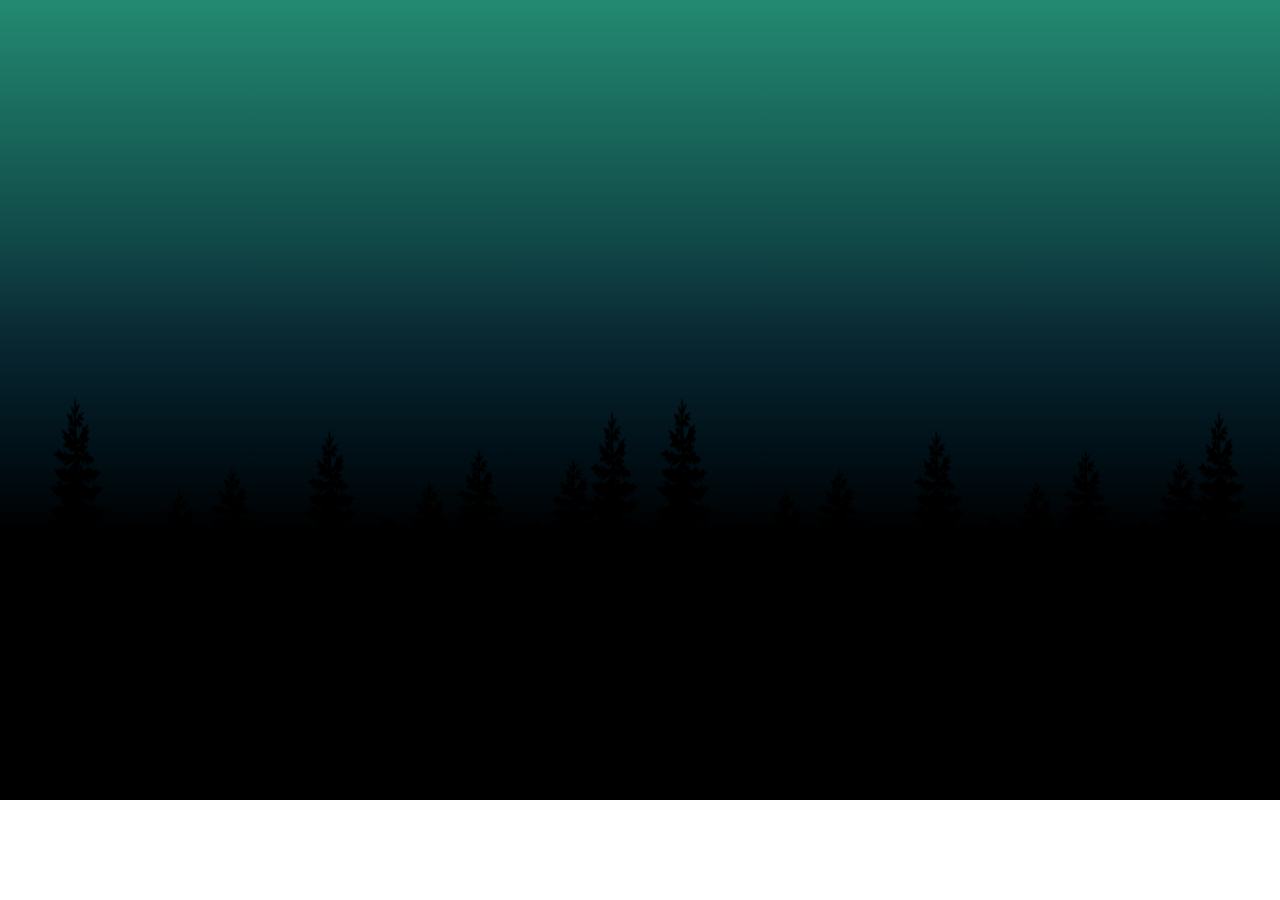
==== LANDING PAGE 2/index.html @ f3343160 "Adicionei o que eu fiz até agora na segunda parte da landing page (pode dar bost)" ====
<!DOCTYPE html>
<html lang="pt-br"

<head>
    <meta charset="utf-8">
    <meta name="viewport" content="width=device-width, intial-scale=1.0">
    <title>aula 01</title>
    <link rel="stylesheet" href="style/style.css">
</head>
<body>
    <section class="papu">
        <picture id="degrade-fundo"></picture>
        <img  id="forest" src="img/forest.png" alt="">
    </section>
</body>
<script src="/js/paputs.js"></script>
---- LANDING PAGE 2/style/style.css ----
*{
    padding: 0;
    margin: 0;
    box-sizing: border-box;
}

#degrade-fundo{
    height: 800px;
    z-index: -1;
}

#forest{
    
    position: absolute;
    display: flex;
    z-index: 1;
    align-self: center;
    justify-self: center;
    margin-top: 20%;
    width: 100%;
}

.papu{
    background-image: linear-gradient(180deg, #238A71 0%, #104747 30.62%, #092933 41.56%, #001018 56.15%, #000 66.56%);
    display: flex;
    z-index: -2;
    
}
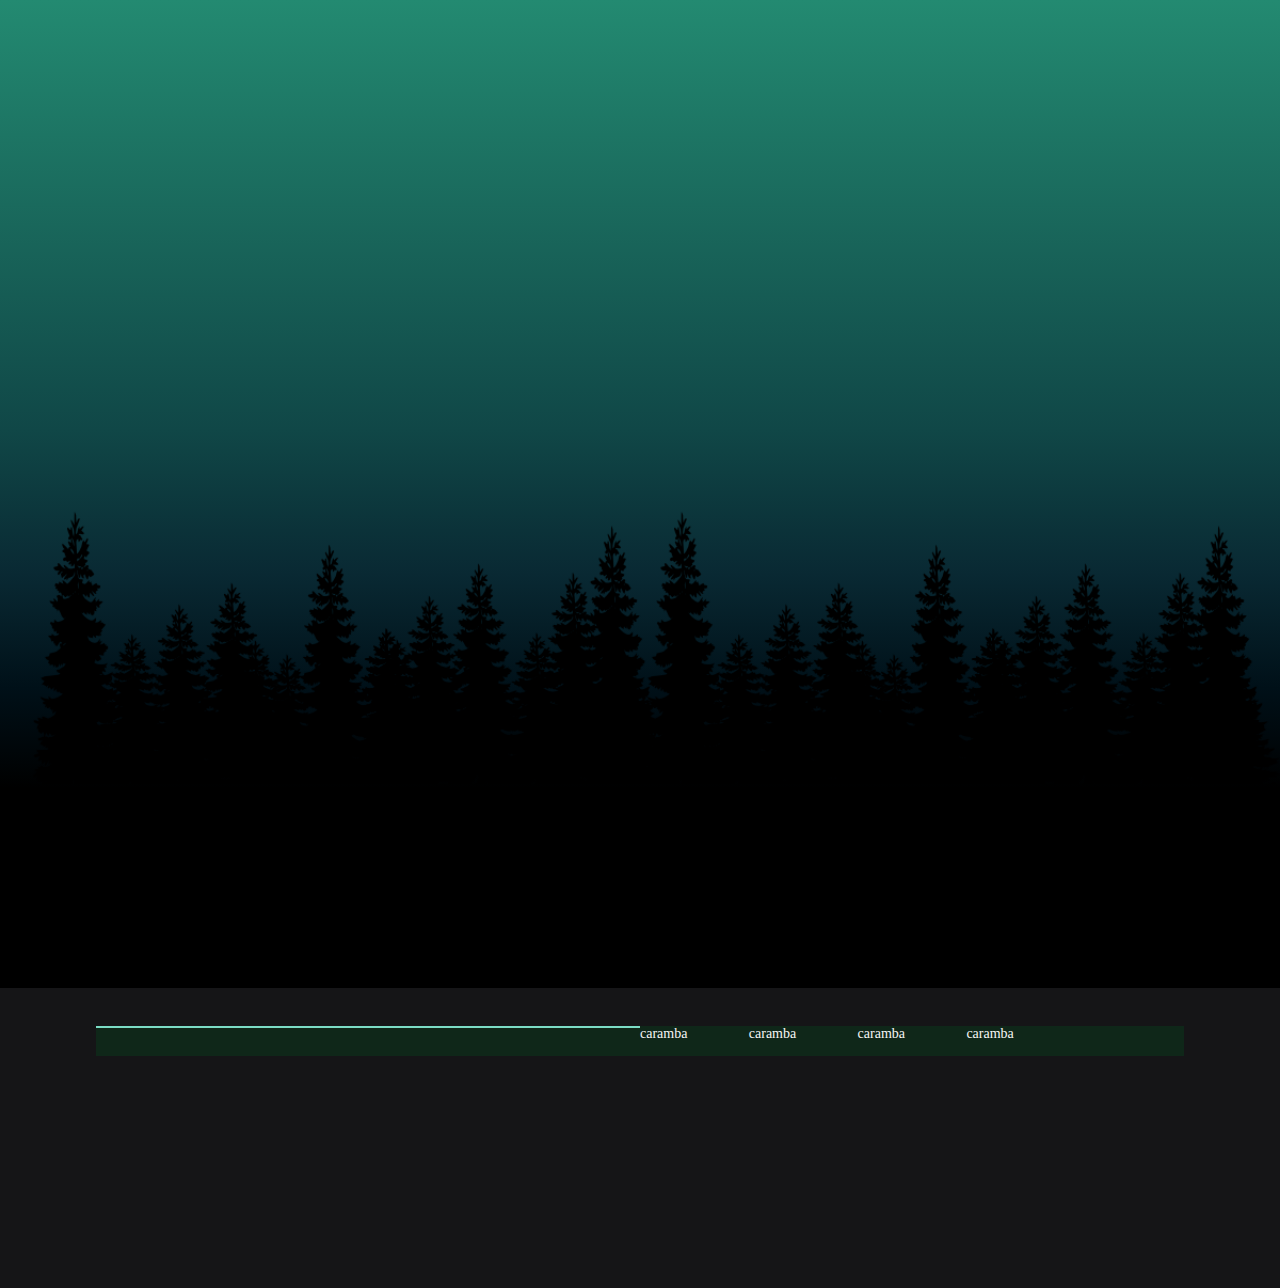
==== commit 7bf354a5: "LANDING PAGE FOOTER - WIP" ====
--- a/LANDING PAGE 2/index.html
+++ b/LANDING PAGE 2/index.html
@@ -1,16 +1,30 @@
-<!DOCTYPE html>
-<html lang="pt-br"
-
-<head>
-    <meta charset="utf-8">
-    <meta name="viewport" content="width=device-width, intial-scale=1.0">
-    <title>aula 01</title>
-    <link rel="stylesheet" href="style/style.css">
-</head>
-<body>
-    <section class="papu">
-        <picture id="degrade-fundo"></picture>
-        <img  id="forest" src="img/forest.png" alt="">
-    </section>
-</body>
+<!DOCTYPE html>
+<html lang="pt-br"
+<head>
+    <meta charset="utf-8">
+    <meta name="viewport" content="width=device-width, intial-scale=1.0">
+    <title>aula 01</title>
+    <link rel="stylesheet" href="style/style.css">
+</head>
+<body>
+    <section class="ladingPage2">
+        <section class="gradientForest">
+            <picture id="degrade-fundo"></picture>
+            <img  id="forest" src="img/forest.png" alt="">
+        </section>
+        <picture id="blockBlackForest"></picture>
+    </section>
+    
+    <section class="footer">
+        <nav class="navFooter">
+            <p  class="lineFooter"></p>
+            <section class="caramba">
+                <a href="https://www.shutterstock.com/shutterstock/photos/656442955/display_1500/stock-photo-the-chief-cries-before-sitting-in-front-of-laptop-656442955.jpg">caramba</a>
+                <a href="https://www.shutterstock.com/shutterstock/photos/656442955/display_1500/stock-photo-the-chief-cries-before-sitting-in-front-of-laptop-656442955.jpg">caramba</a>
+                <a href="https://www.shutterstock.com/shutterstock/photos/656442955/display_1500/stock-photo-the-chief-cries-before-sitting-in-front-of-laptop-656442955.jpg">caramba</a>
+                <a href="https://www.shutterstock.com/shutterstock/photos/656442955/display_1500/stock-photo-the-chief-cries-before-sitting-in-front-of-laptop-656442955.jpg">caramba</a>
+            </section>
+        </nav>
+    </section>
+</body>
 <script src="/js/paputs.js"></script>--- a/LANDING PAGE 2/style/style.css
+++ b/LANDING PAGE 2/style/style.css
@@ -1,28 +1,85 @@
-*{
-    padding: 0;
-    margin: 0;
-    box-sizing: border-box;
-}
-
-#degrade-fundo{
-    height: 800px;
-    z-index: -1;
-}
-
-#forest{
-    
-    position: absolute;
-    display: flex;
-    z-index: 1;
-    align-self: center;
-    justify-self: center;
-    margin-top: 20%;
-    width: 100%;
-}
-
-.papu{
-    background-image: linear-gradient(180deg, #238A71 0%, #104747 30.62%, #092933 41.56%, #001018 56.15%, #000 66.56%);
-    display: flex;
-    z-index: -2;
-    
+*{
+    padding: 0;
+    margin: 0;
+    box-sizing: border-box;
+    width: 100%;
+    
+}
+
+.gradientForest{
+    object-fit: cover;
+    object-position: center;
+    background-image: linear-gradient(180deg, #238A71 0%, #104747 54.58%, #092933 72.81%, #001018 87.4%, #000 100%);
+}
+
+#degrade-fundo{
+    display: flex;
+    height: 10000px;
+    max-height: 500px;
+    z-index: -1;
+}
+
+#forest{
+    /* display: flex; */
+    z-index: 1;
+    /* align-self: flex-end; */
+    /* justify-self: center; */
+    object-fit: cover;
+    object-position: center;
+}
+
+#blockBlackForest{
+    display: flex;
+    width: 100%;
+    min-height: 200px;
+    background-color: #000;
+}
+
+.footer{
+    display: flex;
+    width: 100%;
+    height: 300px;
+    background-color: #151517;
+    justify-content: center;
+}
+
+.navFooter
+{
+    display: flex;
+    margin-top: 3%;
+    background-color: #0f2719;
+    height: 10%;
+    width: 85%;
+}
+.lineFooter{
+    display: flex;
+    width: 100%;
+    height: 1.5px;
+    background: #7BDCC5;
+  }
+
+a
+{
+    display: flex;
+    justify-content: space-between;
+    min-width: 10%;
+    width: 20%;
+    color: #F6F6F6;
+
+    font-family: Poppins;
+    font-size: 14px;
+    font-weight: 300;
+    text-decoration: none;
+    white-space: nowrap;
+    font-style: normal;
+    line-height: normal;
+}
+
+a:hover
+{
+    color: #1AFFC8;
+}
+
+.caramba{
+    display: flex;
 }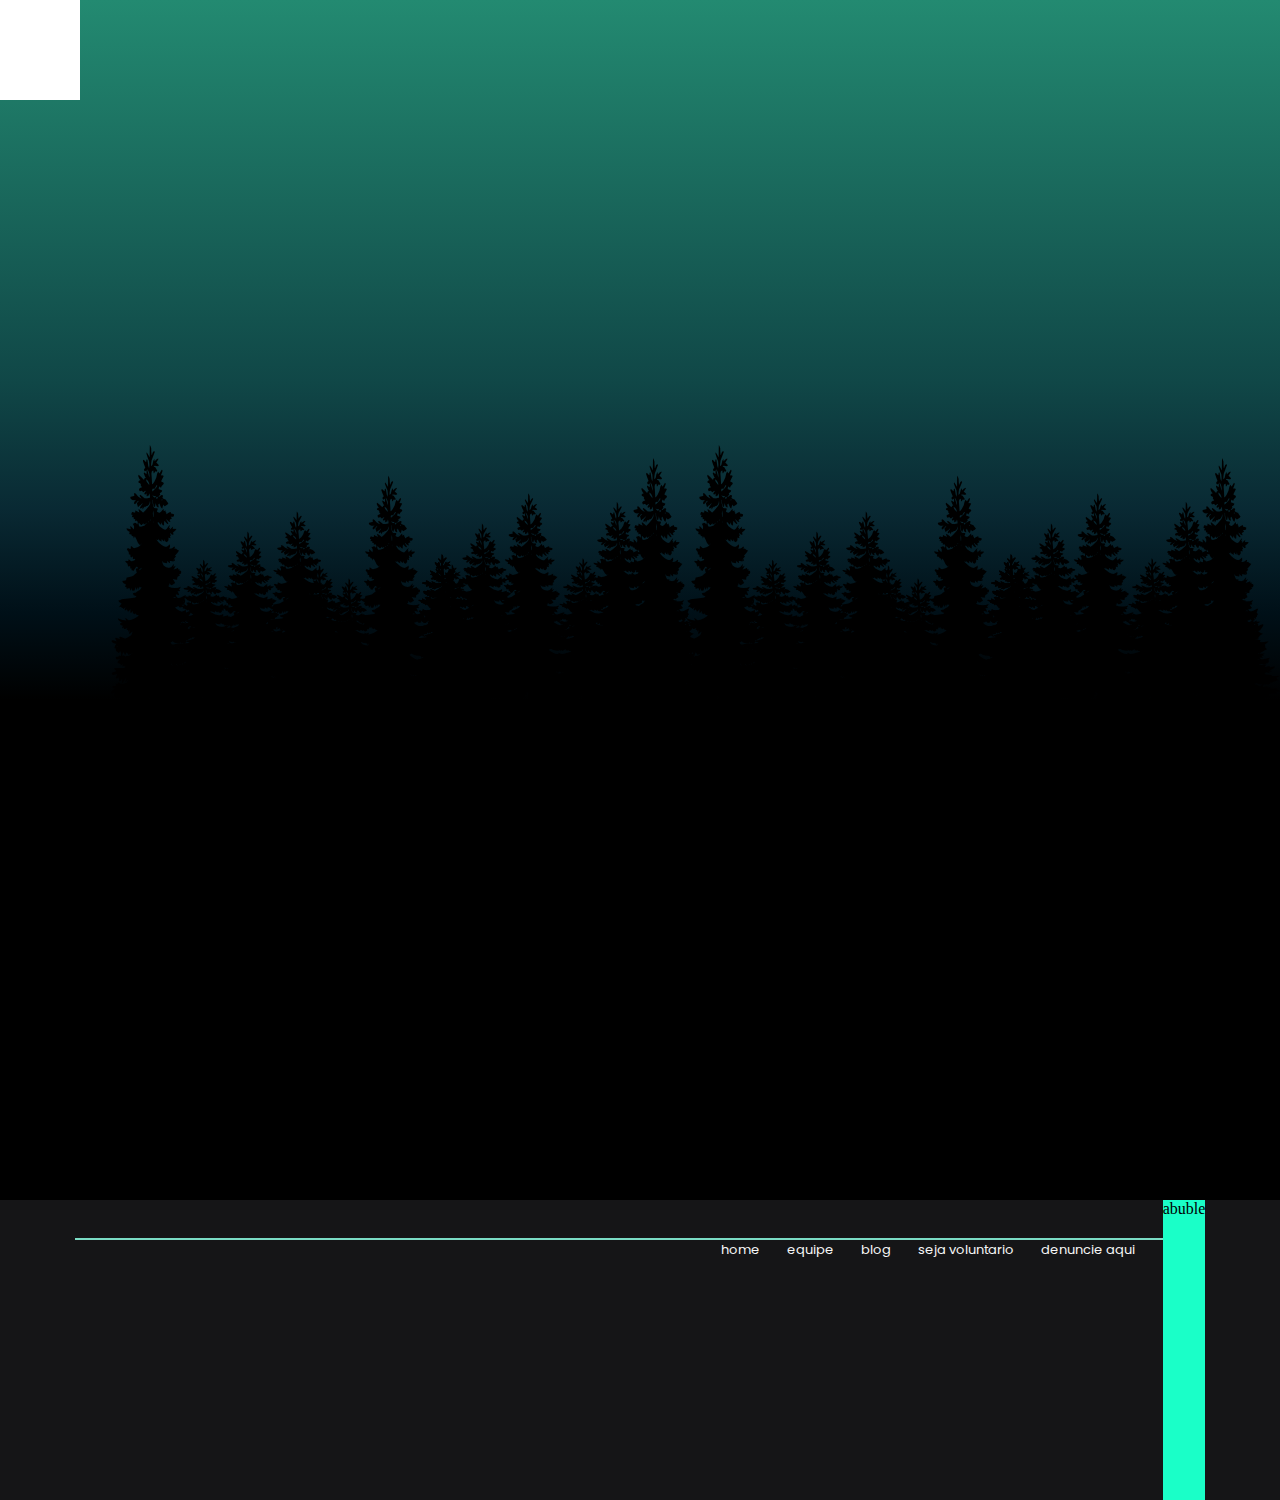
==== commit e60ed975: "versão atualizada landing page 2" ====
--- a/LANDING PAGE 2/index.html
+++ b/LANDING PAGE 2/index.html
@@ -2,29 +2,40 @@
 <html lang="pt-br"
 <head>
     <meta charset="utf-8">
-    <meta name="viewport" content="width=device-width, intial-scale=1.0">
-    <title>aula 01</title>
+    <meta name="viewport" content="width=device-width">
+    <title>Projeto azura</title>
     <link rel="stylesheet" href="style/style.css">
+    <link href='https://fonts.googleapis.com/css?family=Poppins' rel='stylesheet'>
 </head>
 <body>
-    <section class="ladingPage2">
-        <section class="gradientForest">
-            <picture id="degrade-fundo"></picture>
+<section class="landingPage2">
+    <section class="FornecedoresEquipePage">
+        <div class="gradientForest">
+            <div class="carouselFornecedores"></div>
+            <picture id="gradientFundo"></picture>
             <img  id="forest" src="img/forest.png" alt="">
-        </section>
+        </div>
         <picture id="blockBlackForest"></picture>
+        <div id="CarouselEquipe">
+
+        </div>
     </section>
     
     <section class="footer">
         <nav class="navFooter">
-            <p  class="lineFooter"></p>
-            <section class="caramba">
-                <a href="https://www.shutterstock.com/shutterstock/photos/656442955/display_1500/stock-photo-the-chief-cries-before-sitting-in-front-of-laptop-656442955.jpg">caramba</a>
-                <a href="https://www.shutterstock.com/shutterstock/photos/656442955/display_1500/stock-photo-the-chief-cries-before-sitting-in-front-of-laptop-656442955.jpg">caramba</a>
-                <a href="https://www.shutterstock.com/shutterstock/photos/656442955/display_1500/stock-photo-the-chief-cries-before-sitting-in-front-of-laptop-656442955.jpg">caramba</a>
-                <a href="https://www.shutterstock.com/shutterstock/photos/656442955/display_1500/stock-photo-the-chief-cries-before-sitting-in-front-of-laptop-656442955.jpg">caramba</a>
-            </section>
+            <div class="headerInFooter">
+                <p class="lineFooter"></p>
+                <a href="https://www.shutterstock.com/shutterstock/photos/656442955/display_1500/stock-photo-the-chief-cries-before-sitting-in-front-of-laptop-656442955.jpg">denuncie aqui</a>
+                <a href="https://www.shutterstock.com/shutterstock/photos/656442955/display_1500/stock-photo-the-chief-cries-before-sitting-in-front-of-laptop-656442955.jpg">seja voluntario</a>
+                <a href="https://www.shutterstock.com/shutterstock/photos/656442955/display_1500/stock-photo-the-chief-cries-before-sitting-in-front-of-laptop-656442955.jpg">blog</a>
+                <a href="https://www.shutterstock.com/shutterstock/photos/656442955/display_1500/stock-photo-the-chief-cries-before-sitting-in-front-of-laptop-656442955.jpg">equipe</a>
+                <a href="https://www.shutterstock.com/shutterstock/photos/656442955/display_1500/stock-photo-the-chief-cries-before-sitting-in-front-of-laptop-656442955.jpg">home</a>
+            </div>
         </nav>
+        <div class="contatoFooter">
+        abuble
+        </div> 
     </section>
+</section>
 </body>
 <script src="/js/paputs.js"></script>--- a/LANDING PAGE 2/style/style.css
+++ b/LANDING PAGE 2/style/style.css
@@ -2,36 +2,48 @@
     padding: 0;
     margin: 0;
     box-sizing: border-box;
-    width: 100%;
+}
+
+.gradientForest{
+    background-image: linear-gradient(180deg, #238A71 0%, #104747 54.58%, #092933 72.81%, #001018 87.4%, #000 100%);
+    overflow: hidden;
+    display: flex;
+    justify-content: center;
+}
+
+.carouselFornecedores
+{
+    background-color: white;
+    height: 100px;
+    width: 200px;
+    z-index: 5;
     
 }
 
-.gradientForest{
-    object-fit: cover;
-    object-position: center;
-    background-image: linear-gradient(180deg, #238A71 0%, #104747 54.58%, #092933 72.81%, #001018 87.4%, #000 100%);
-}
-
-#degrade-fundo{
+#gradientFundo{
     display: flex;
-    height: 10000px;
-    max-height: 500px;
+    min-height: 700px;
     z-index: -1;
 }
 
 #forest{
-    /* display: flex; */
-    z-index: 1;
-    /* align-self: flex-end; */
-    /* justify-self: center; */
+    display: flex;
+    align-self: flex-end;
     object-fit: cover;
-    object-position: center;
+    
 }
+
+@media screen and (min-width:1200px){
+    #forest{
+        width: 110%;
+        justify-content: center;
+    }
+} 
 
 #blockBlackForest{
     display: flex;
     width: 100%;
-    min-height: 200px;
+    min-height: 500px;
     background-color: #000;
 }
 
@@ -45,10 +57,8 @@
 
 .navFooter
 {
-    display: flex;
     margin-top: 3%;
-    background-color: #0f2719;
-    height: 10%;
+    height: 23px;
     width: 85%;
 }
 .lineFooter{
@@ -58,28 +68,43 @@
     background: #7BDCC5;
   }
 
-a
+.footer a
 {
     display: flex;
     justify-content: space-between;
-    min-width: 10%;
-    width: 20%;
     color: #F6F6F6;
-
+    
     font-family: Poppins;
-    font-size: 14px;
-    font-weight: 300;
     text-decoration: none;
     white-space: nowrap;
     font-style: normal;
     line-height: normal;
+    font-size: 13px;
+    
 }
 
-a:hover
+.footer a:hover
 {
     color: #1AFFC8;
 }
 
-.caramba{
+.headerInFooter{
     display: flex;
+    flex-wrap: wrap;
+    width: 100%;
+    flex-direction: row-reverse;
+}
+
+.headerInFooter a
+{
+    justify-content: space-around;
+    justify-content: flex-end;
+    padding-right: 2.5%;
+}
+
+.contatoFooter
+{
+    display: flex;
+    background-color: #1AFFC8;
+    
 }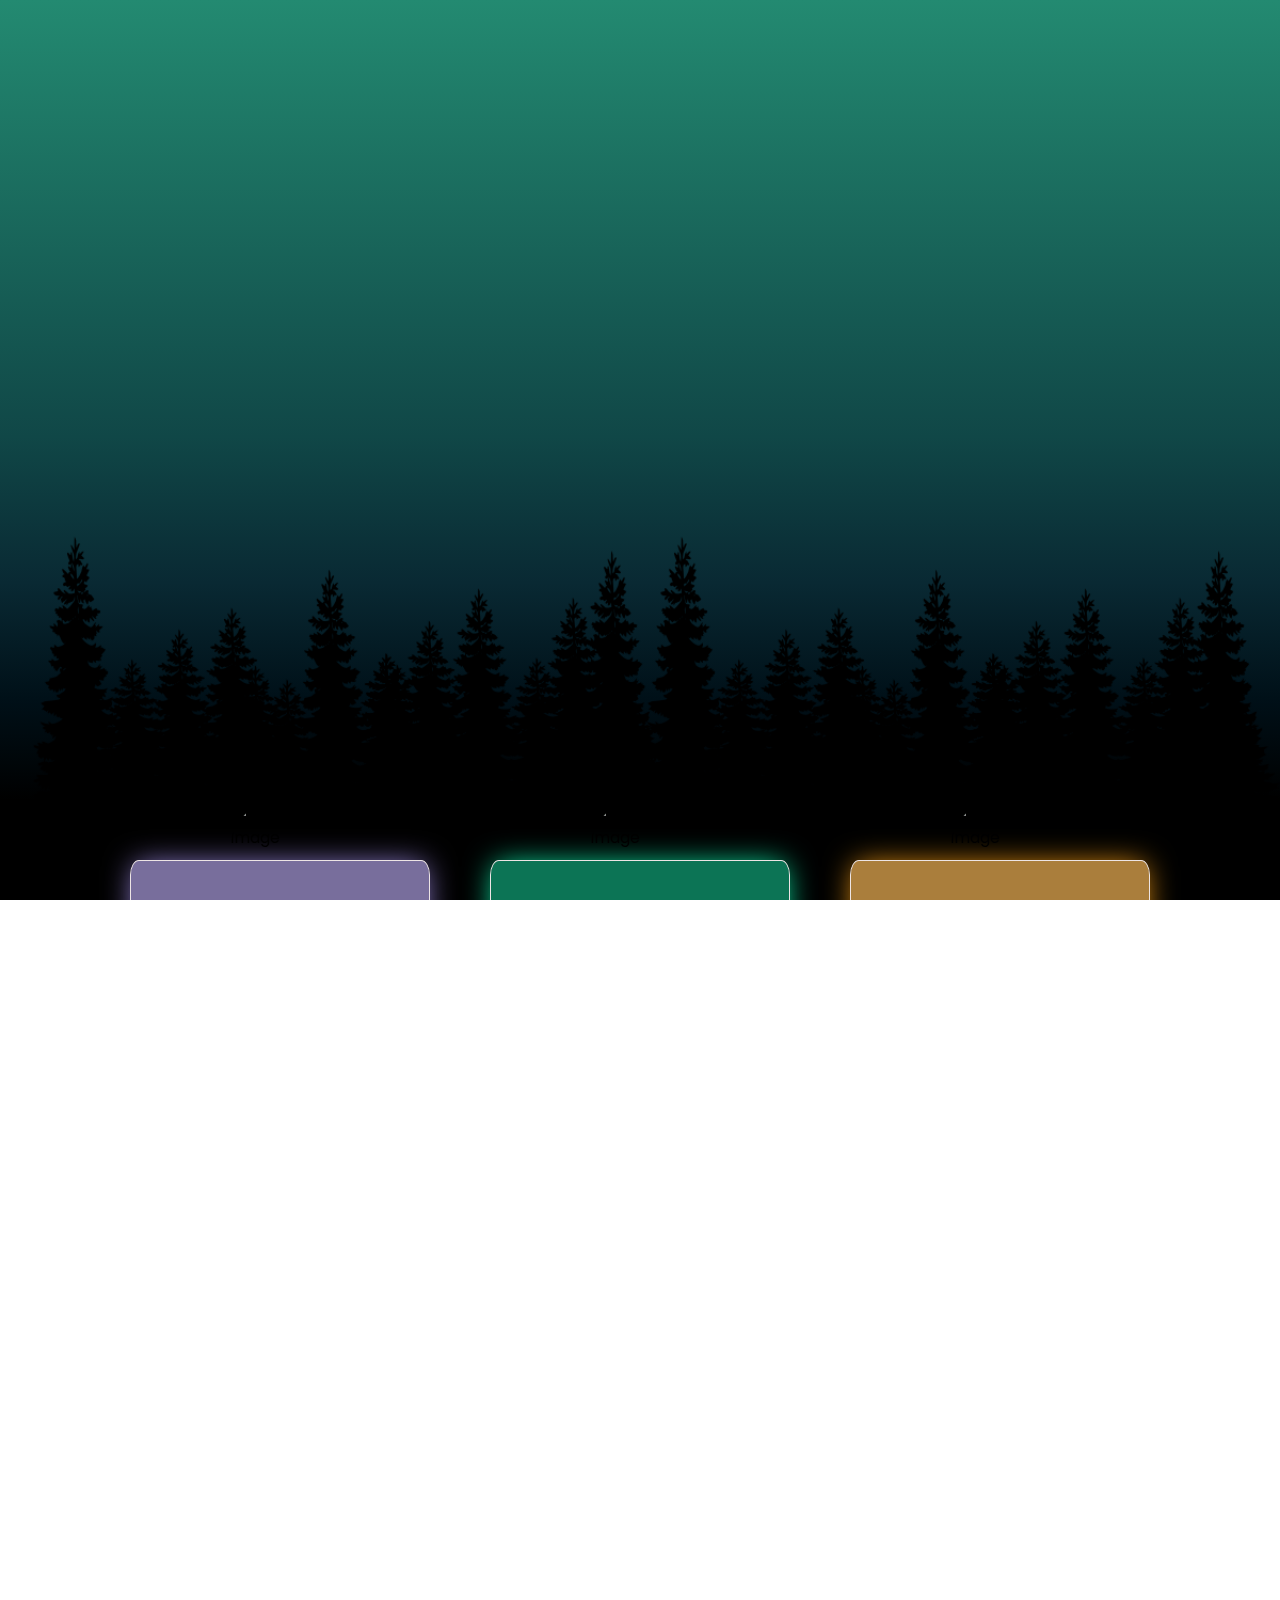
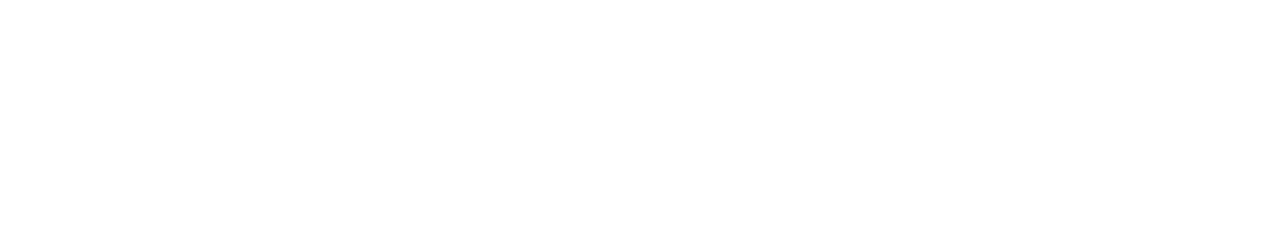
==== commit ce25c1ad: "Versão não completa, porem mais atualizada. para incrementação no codigo geral" ====
--- a/LANDING PAGE 2/index.html
+++ b/LANDING PAGE 2/index.html
@@ -1,41 +1,188 @@
 <!DOCTYPE html>
-<html lang="pt-br"
+
+<html lang="pt-br">
+
 <head>
     <meta charset="utf-8">
     <meta name="viewport" content="width=device-width">
     <title>Projeto azura</title>
     <link rel="stylesheet" href="style/style.css">
+    <link rel="stylesheet" href="style/footer.css">
+    <link rel="stylesheet" href="style/backgroundLandingPage2.css">
+    <link rel="stylesheet" href="style/FornecedoresEquipePage.css">
+
+    <link rel="stylesheet" href="https://cdn.jsdelivr.net/npm/swiper@11/swiper-bundle.min.css" />
+
     <link href='https://fonts.googleapis.com/css?family=Poppins' rel='stylesheet'>
 </head>
+
 <body>
-<section class="landingPage2">
-    <section class="FornecedoresEquipePage">
-        <div class="gradientForest">
-            <div class="carouselFornecedores"></div>
-            <picture id="gradientFundo"></picture>
-            <img  id="forest" src="img/forest.png" alt="">
-        </div>
-        <picture id="blockBlackForest"></picture>
-        <div id="CarouselEquipe">
+    <section class="landingPage2">
+        <section class="backgroundLandingPage2">
+            <picture id="gradientFundo">
+                <img src="img/forest.png" alt="">
+                <div class="imagensFornecedores">
+                    <div class="imagensFornecedoresLateral">
+                        <card-fotos class="img_lateral_fornecedores"
+                            image="https://www.shutterstock.com/image-photo/chief-cries-before-sitting-front-260nw-656442955.jpg"
+                            text="paputs"></card-fotos>
+                    </div>
+                    <card-fotos id="img_central_fornecedores"
+                        image="https://www.shutterstock.com/image-photo/chief-cries-before-sitting-front-260nw-656442955.jpg"
+                        text="paputs"></card-fotos>
+                    <div class="imagensFornecedoresLateral">
 
-        </div>
+                        <card-fotos class="img_lateral_fornecedores"
+                            image="https://www.shutterstock.com/image-photo/chief-cries-before-sitting-front-260nw-656442955.jpg"
+                            text="paputs"></card-fotos>
+                    </div>
+                </div>
+            </picture>
+            <picture id="blockBlackForest">
+                <div class="slider-container swiper mySwiper">
+                    <div class="carouselWrapper swiper-wrapper">
+                        <div class="carouselEquipe">
+
+                            <card-equipe id="card1"
+                            image="https://www.shutterstock.com/image-photo/chief-cries-before-sitting-front-260nw-656442955.jpg"
+                            name="TESTECARALHOS"
+                            text="Fiz trabalho voluntário na coleta de lixo do Projeto Azura e foi muito
+                            gratificante.
+                            Contribuí para um mundo mais sustentável e conheci pessoas incríveis.">
+                            </card-equipe>
+
+                            <card-equipe id="card2"
+                            image="https://www.shutterstock.com/image-photo/chief-cries-before-sitting-front-260nw-656442955.jpg"
+                            name="TESTECARALHOS"
+                            text="Fiz trabalho voluntário na coleta de lixo do Projeto Azura e foi muito
+                            gratificante.
+                            Contribuí para um mundo mais sustentável e conheci pessoas incríveis."></card-equipe>
+                            
+                            <card-equipe id="card3"
+                            image="https://www.shutterstock.com/image-photo/chief-cries-before-sitting-front-260nw-656442955.jpg"
+                            name="TESTECARALHOS"
+                            text="Fiz trabalho voluntário na coleta de lixo do Projeto Azura e foi muito
+                            gratificante.
+                            Contribuí para um mundo mais sustentável e conheci pessoas incríveis."></card-equipe>
+
+
+
+                            <!-- <card-equipe id="card4"
+                            image="https://www.shutterstock.com/image-photo/chief-cries-before-sitting-front-260nw-656442955.jpg"
+                            name="TESTECARALHOS"
+                            text="Fiz trabalho voluntário na coleta de lixo do Projeto Azura e foi muito
+                            gratificante.
+                            Contribuí para um mundo mais sustentável e conheci pessoas incríveis."></card-equipe>
+
+                            <card-equipe id=card5
+                            image="https://www.shutterstock.com/image-photo/chief-cries-before-sitting-front-260nw-656442955.jpg"
+                            name="TESTECARALHOS"
+                            text="Fiz trabalho voluntário na coleta de lixo do Projeto Azura e foi muito
+                            gratificante.
+                            Contribuí para um mundo mais sustentável e conheci pessoas incríveis."></card-equipe> -->
+
+
+
+                            <!-- <div class="item swiper-slide">
+                                <img id="equipe-image"
+                                    src="https://www.shutterstock.com/image-photo/chief-cries-before-sitting-front-260nw-656442955.jpg"
+                                    alt="Card Image">
+                                <div class="cardEquipe card2">
+                                    <h1>TESTE1</h1>
+                                    <p>Fiz trabalho voluntário na coleta de lixo do Projeto Azura e foi muito
+                                        gratificante.
+                                        Contribuí para um mundo mais sustentável e conheci pessoas incríveis.</p>
+                                    <div class="imagesLinkEquipe">
+                                        <img src="/img/facebook.png" alt="">
+                                        <img src="/img/instagram.png" alt="">
+                                    </div>
+                                    <a href="#" class="paginEquipe">Facebook</a>
+                                    <a href="#" class="paginEquipe">Instragram</a>
+                                </div>
+                            </div>
+
+                            <div class="item swiper-slide">
+                                <img id="equipe-image"
+                                    src="https://www.shutterstock.com/image-photo/chief-cries-before-sitting-front-260nw-656442955.jpg"
+                                    alt="Card Image">
+                                <div class="cardEquipe card3">
+                                    <h1>TESTE1</h1>
+                                    <p>Fiz trabalho voluntário na coleta de lixo do Projeto Azura e foi muito
+                                        gratificante.
+                                        Contribuí para um mundo mais sustentável e conheci pessoas incríveis.</p>
+                                    <div class="imagesLinkEquipe">
+                                        <img src="/img/facebook.png" alt="">
+                                        <img src="/img/instagram.png" alt="">
+                                    </div>
+                                    <a href="#" class="paginEquipe">Facebook</a>
+                                    <a href="#" class="paginEquipe">Instragram</a>
+
+                                </div> -->
+                        </div>
+                    </div>
+                    <div class="swiper-button-next"></div>
+                    <div class="swiper-button-prev"></div>
+                    <div class="swiper-pagination"></div>
+                </div>
+                
+                </div>
+                
+            </picture>
+        </section>
+
+
+
+        <!-- FOOTER -->
+
+        <div class="fotter">
+            <div class="align-line-fotter">
+                <h1 class="line-fotter"></h1>
+
+            </div>
+
+            <div class="block-var-fotter">
+                <a class="var-fotter" href="#">HOME </a>
+                <a class="var-fotter" href="#">EQUIPE</a>
+                <a class="var-fotter" href="#">BLOG</a>
+                <a class="var-fotter-voluntario" href="#">SEJA UM VOLUNTÁRIO</a>
+                <a class="var-fotter" href="#">DENUNCIE AQUI</a>
+            </div>
+            <div class="container-contact">
+                <h1 class="colunaText">CONTATO</h1>
+            </div>
+
+            <nav class="nav-footer" style="display: flex; margin-left: 7%; margin-top: 2%;">
+                <div class="images-link">
+                    <img src="/img/facebook.png" alt="">
+                    <img src="/img/instagram.png" alt="">
+                </div>
+
+                <div class="pages">
+                    <a href="#" class="pagin">Facebook</a>
+                    <a href="#" class="pagin">Instragram</a>
+                </div>
+
+                <nav class="line-horizont"></nav>
+
+                <div class="descrition-fotter">
+                    <h class="text-f">O Projeto Azura é uma ONG sem fins<br>lucrativos que tem como objetivo cuidar
+                        do<br> meio
+                        ambiente através do plantio de<br> árvores e da coleta de lixo.</h1>
+                </div>
+
+                <div class="logo-az">
+                    <img src="/img/azura-logo 3.png" alt="">
+                </div>
+            </nav>
     </section>
-    
-    <section class="footer">
-        <nav class="navFooter">
-            <div class="headerInFooter">
-                <p class="lineFooter"></p>
-                <a href="https://www.shutterstock.com/shutterstock/photos/656442955/display_1500/stock-photo-the-chief-cries-before-sitting-in-front-of-laptop-656442955.jpg">denuncie aqui</a>
-                <a href="https://www.shutterstock.com/shutterstock/photos/656442955/display_1500/stock-photo-the-chief-cries-before-sitting-in-front-of-laptop-656442955.jpg">seja voluntario</a>
-                <a href="https://www.shutterstock.com/shutterstock/photos/656442955/display_1500/stock-photo-the-chief-cries-before-sitting-in-front-of-laptop-656442955.jpg">blog</a>
-                <a href="https://www.shutterstock.com/shutterstock/photos/656442955/display_1500/stock-photo-the-chief-cries-before-sitting-in-front-of-laptop-656442955.jpg">equipe</a>
-                <a href="https://www.shutterstock.com/shutterstock/photos/656442955/display_1500/stock-photo-the-chief-cries-before-sitting-in-front-of-laptop-656442955.jpg">home</a>
-            </div>
-        </nav>
-        <div class="contatoFooter">
-        abuble
-        </div> 
-    </section>
-</section>
 </body>
-<script src="/js/paputs.js"></script>+<script src="./js/carouselEquipe.js"></script>
+<script src="js/cardEquipe.js"></script>
+<script src="/js/cardFotos.js"></script>
+
+<script src="https://cdn.jsdelivr.net/npm/swiper@11/swiper-bundle.min.js"></script>
+
+
+
+
+</html>--- a/LANDING PAGE 2/style/style.css
+++ b/LANDING PAGE 2/style/style.css
@@ -2,109 +2,12 @@
     padding: 0;
     margin: 0;
     box-sizing: border-box;
+    font-family: 'Poppins', sans-serif;
 }
 
-.gradientForest{
-    background-image: linear-gradient(180deg, #238A71 0%, #104747 54.58%, #092933 72.81%, #001018 87.4%, #000 100%);
-    overflow: hidden;
-    display: flex;
-    justify-content: center;
+body, html{
+    height: 100%;
+    margin: 0;
+    overflow-x: hidden;
 }
 
-.carouselFornecedores
-{
-    background-color: white;
-    height: 100px;
-    width: 200px;
-    z-index: 5;
-    
-}
-
-#gradientFundo{
-    display: flex;
-    min-height: 700px;
-    z-index: -1;
-}
-
-#forest{
-    display: flex;
-    align-self: flex-end;
-    object-fit: cover;
-    
-}
-
-@media screen and (min-width:1200px){
-    #forest{
-        width: 110%;
-        justify-content: center;
-    }
-} 
-
-#blockBlackForest{
-    display: flex;
-    width: 100%;
-    min-height: 500px;
-    background-color: #000;
-}
-
-.footer{
-    display: flex;
-    width: 100%;
-    height: 300px;
-    background-color: #151517;
-    justify-content: center;
-}
-
-.navFooter
-{
-    margin-top: 3%;
-    height: 23px;
-    width: 85%;
-}
-.lineFooter{
-    display: flex;
-    width: 100%;
-    height: 1.5px;
-    background: #7BDCC5;
-  }
-
-.footer a
-{
-    display: flex;
-    justify-content: space-between;
-    color: #F6F6F6;
-    
-    font-family: Poppins;
-    text-decoration: none;
-    white-space: nowrap;
-    font-style: normal;
-    line-height: normal;
-    font-size: 13px;
-    
-}
-
-.footer a:hover
-{
-    color: #1AFFC8;
-}
-
-.headerInFooter{
-    display: flex;
-    flex-wrap: wrap;
-    width: 100%;
-    flex-direction: row-reverse;
-}
-
-.headerInFooter a
-{
-    justify-content: space-around;
-    justify-content: flex-end;
-    padding-right: 2.5%;
-}
-
-.contatoFooter
-{
-    display: flex;
-    background-color: #1AFFC8;
-    
-}--- a/LANDING PAGE 2/style/footer.css
+++ b/LANDING PAGE 2/style/footer.css
@@ -0,0 +1,247 @@
+.gradient-footer {
+
+    display: flex;
+    margin-top: 3.5%;
+    width: 100%;
+    height: 200px;
+    flex-shrink: 0;
+    background: linear-gradient(180deg, rgba(7, 7, 7, 0.00) 23.83%, rgba(47, 90, 80, 0.19) 64.91%, rgba(34, 107, 90, 0.31) 83.01%, rgba(22, 224, 176, 0.17) 100%);
+}
+
+
+.fotter-items {
+    margin-top: 10%;
+}
+
+.align-line-fotter {
+
+    display: flex;
+    justify-content: center;
+    margin-top: 2%;
+}
+
+.container-fotter {
+
+    display: flex;
+    justify-content: end;
+}
+
+.fotter {
+
+    display: flex;
+    flex-direction: column;
+    width: 100%;
+    height: 325px;
+    flex-shrink: 0;
+    background: linear-gradient(180deg, #151517 44.27%, #152F2C 79.52%, rgba(8, 73, 65, 0.74) 100%);
+    z-index: -1;
+}
+
+.block-var-fotter {
+
+
+    display: flex;
+    margin-left: 60%;
+    margin-top: 1%;
+
+
+}
+
+.line-fotter {
+
+    display: flex;
+    width: 90%;
+    height: 2px;
+    stroke-width: 2px;
+    background-color: #7BDCC5;
+}
+
+
+.fotter-container {
+
+
+    display: flex;
+}
+
+.var-fotter {
+
+    display: flex;
+    text-decoration: none;
+    color: #F6F6F6;
+    font-size: 14px;
+    white-space: nowrap;
+    font-style: normal;
+    font-weight: 500;
+    margin-right: 5%;
+    transition: text-shadow 0.2s;
+}
+
+.var-fotter:hover {
+
+    color: #1AFFC8;
+    text-shadow: 0px 0px 20px #00ffc3;
+    font-weight: 500;
+    z-index: 1;
+
+}
+
+.var-fotter-voluntario {
+
+
+
+    display: flex;
+    text-decoration: none;
+    color: #68EFC9;
+    font-size: 14px;
+    white-space: nowrap;
+    font-style: normal;
+    font-weight: 500;
+    margin-right: 5%;
+    transition: text-shadow 0.2s;
+
+}
+
+.var-fotter-voluntario:hover {
+
+    display: flex;
+    color: #1AFFC8;
+    text-shadow: 0px 0px 20px #00ffc3;
+    font-weight: 500;
+    z-index: 1;
+
+}
+
+.colunaText {
+
+
+    display: flex;
+    color: #FFF;
+    text-align: center;
+    font-size: 19px;
+    font-style: normal;
+    font-weight: 700;
+    line-height: normal;
+}
+
+
+.container-contact {
+
+    display: flex;
+    margin-left: 10%;
+    margin-top: 2%;
+
+}
+
+.pages {
+    display: flex;
+    flex-direction: column;
+    width: 13%;
+    margin-left: 5%;
+    margin-top: 1.5%;
+}
+
+.pagin {
+    display: flex;
+    color: #FFF;
+    cursor: pointer;
+    text-decoration: none;
+    margin-bottom: 20%;
+    margin-left: -20%;
+    align-items: center;
+    font-size: 14px;
+    font-style: normal;
+    font-weight: 600;
+    line-height: normal;
+    transition: color 0.4s, transform 0.4s; /* Adiciona a transição de transform */
+}
+
+.pagin:hover {
+    color: #00ffc3;
+    text-shadow: 0px 3px 7px  #159376;
+    transform: scale(1.1); /* Aumenta o tamanho em 5% ao passar o mouse */
+}
+
+.images-link {
+    display: flex;
+    flex-direction: column;
+}
+
+.images-link img {
+    margin-bottom: 40%; 
+}
+
+
+
+.line-horizont {
+
+
+    display: flex;
+    width: 0.2%;
+    margin-top: -3%;
+    margin-left: -4%;
+    height: 180px;
+    stroke-width: 2px;
+    background-color: #7BDCC5;
+    transform: rotate(0.468deg);
+    flex-shrink: 0;
+
+}
+.descrition-fotter {
+    display: flex;
+    font-size: 19px;
+    font-weight: 400;
+    color: #d6d3d3;
+    width: 60%;
+    height: 180px;
+    align-items: center;
+    margin-top: -3%;
+    position: relative;
+    cursor: pointer;
+    overflow: hidden;
+    z-index: 1;
+    transition: color 0.5s;
+}
+
+.descrition-fotter::before {
+    content: "";
+    position: absolute;
+    top: 0;
+    left: 0;
+    width: 60%;
+    height: 100%;
+    background-image: linear-gradient(to right, #1efeca2d, #15151700);
+    background-size: 200% 100%;
+    background-position: 200%;
+    opacity: 0; 
+    transition: opacity 0.7s, background-position 0.5s;
+    z-index: -1;
+}
+
+.descrition-fotter:hover::before {
+    opacity: 1;
+    background-position: 100%;
+}
+
+.descrition-fotter:hover {
+    color: #2ff8c9;
+    transition: color 0.5s;
+}
+
+/* Adicione o seguinte código para afastar o texto ao passar o mouse */
+.descrition-fotter:hover .text-f {
+    transform: translateX(4%); /* Afasta o texto 4% para a direita */
+    transition: transform 0.5s;
+}
+
+/* Adicione o seguinte código para fazer o texto voltar lentamente quando o mouse é retirado */
+.descrition-fotter .text-f {
+    transform: translateX(0); /* Mantém o texto na posição inicial */
+    margin-left: 2%;
+    transition: transform 1s;
+}
+
+.logo-az{
+    display: flex;
+    margin-top: -3%;
+    margin-right:10%;
+}--- a/LANDING PAGE 2/style/backgroundLandingPage2.css
+++ b/LANDING PAGE 2/style/backgroundLandingPage2.css
@@ -0,0 +1,48 @@
+
+.backgroundLandingPage2{    
+    display: flex;
+    flex-direction: column;
+    top: 0;
+    left: 0;
+    z-index: 99;
+    width: 100%;
+    height: 100%;
+    background-size: cover;
+}
+    /* BACKGROUND */
+
+    #gradientFundo{
+        position: relative;
+        background-image: linear-gradient(180deg, #238A71 0%, #104747 54.58%, #092933 72.81%, #001018 87.4%, #000 100%);
+        display: flex;
+        justify-content: center;
+        min-height: 800px;
+    }
+
+    
+    #gradientFundo > .imagensFornecedores{
+        position: absolute;
+        top: 10%;
+        display: flex;
+        justify-content: center;
+    }
+
+    #gradientFundo > img
+    {
+        align-self: flex-end;
+        object-fit: cover;
+        height: 266px;
+    }
+
+    #blockBlackForest
+    {
+        height: 700px;
+        background-color: #000;
+    }
+
+    @media screen and (min-width:1200px){
+        #gradientFundo > img{
+            width: 110%;
+        }
+        
+    } --- a/LANDING PAGE 2/style/FornecedoresEquipePage.css
+++ b/LANDING PAGE 2/style/FornecedoresEquipePage.css
@@ -0,0 +1,157 @@
+.imagensFornecedores{
+  display: flex;
+  width: 100%;
+}
+
+.imagensFornecedoresLateral{
+  margin-left: 40px;
+  margin-right: 40px;
+  margin-top: 20px;
+}
+
+.img_lateral_fornecedores img{
+  height: 175px;
+  width: auto;
+  border-radius: 3%;
+}
+
+.card-fotos {
+  display: flex;
+  flex-direction: column;
+  align-items: center;
+  text-align: center;
+}
+
+.card-image:hover{
+  transform: scale(1.08);
+  transition: 0.6s;
+}
+
+.card-fotos p{
+  color: rgba(218, 217, 217, 1);
+  font-size: 15px;
+}
+
+.card-image { /* Set the width of the image */
+  width: 500px; /* Maintain aspect ratio */
+  height: 300px;
+  border-radius: 3%;
+  box-shadow: 5px 6px 10px 0px rgba(0, 0, 0, 0.75);
+}
+
+.card-line {
+  width: 105%; /* Set the width of the line (adjust as needed) */
+  border-bottom: 2px solid#1CB398; /* Define line appearance */
+  margin-top: 18px; /* Adjust margin as needed */
+}
+
+/* 
+.carousel {
+  overflow: hidden;
+}
+  
+.carousel-container {
+  display: flex;
+  transition: transform 0.3s;
+}
+  
+.carousel-item {
+  flex: 0 0 100%;
+  width: 100%;
+  text-align: center;
+}
+  
+#prevButton, #nextButton {
+  cursor: pointer;
+} */
+
+.slider-container{
+  width: 100%;
+  max-width: 1120px;
+  padding: 40px 0;
+}
+
+.carouselEquipe{
+  display: flex;
+  justify-content: center;
+  flex-direction: row;
+}
+
+.carouselWrapper{
+  justify-content: center;
+}
+
+.button-left, .button-right{
+  position: absolute;
+  top: 0;
+  left: 0;
+  right: auto;
+  left: 0;
+
+}
+
+.item
+{
+  position: relative; 
+  display: flex !important; 
+  flex-direction: column;
+  align-content: center;
+  height: auto;
+}
+
+#equipe-image{
+  position: absolute;
+  height: 100px;
+  width: 100px;
+  border-radius: 50%;
+  align-self: center;
+  justify-self: flex-end;
+}
+
+
+.cardEquipe{
+  margin: 0 30px;
+  flex-direction: column;
+  flex-wrap: wrap;
+  display: flex;
+  margin-top: 60px;
+  background-color: #1CB398;
+  width: 300px;
+  height: 500px;
+  margin-bottom: 50px;
+  border-radius: 3%;
+  transition: margin 0.4s ease;
+  background-color: rgba(12, 116, 85, 1);
+  border: 1px solid #EDE5E5;
+  box-shadow: 0px 0px 30px -5px #0DFFB5;
+}
+
+.cardEquipe h1{
+  padding-top: 35px;
+  padding-bottom: 60px;
+  text-align: center;
+  color: #000;
+
+  text-anchor: end;
+  font-size: 38px;
+  font-style: normal;
+  font-weight: 700;
+  line-height: normal;
+}
+
+.cardEquipe p{
+  display: flex;
+  padding-bottom: 60px;
+  text-align: center;
+  font-size: 18px;
+}
+
+#card1 .cardEquipe{
+  background-color: #786E9C;
+  box-shadow: 0px 0px 30px -5px #A38FEB;
+}
+
+#card3 .cardEquipe{
+  background-color: #AA7E3C;
+  box-shadow: 0px 0px 30px -5px #FFA113;
+}
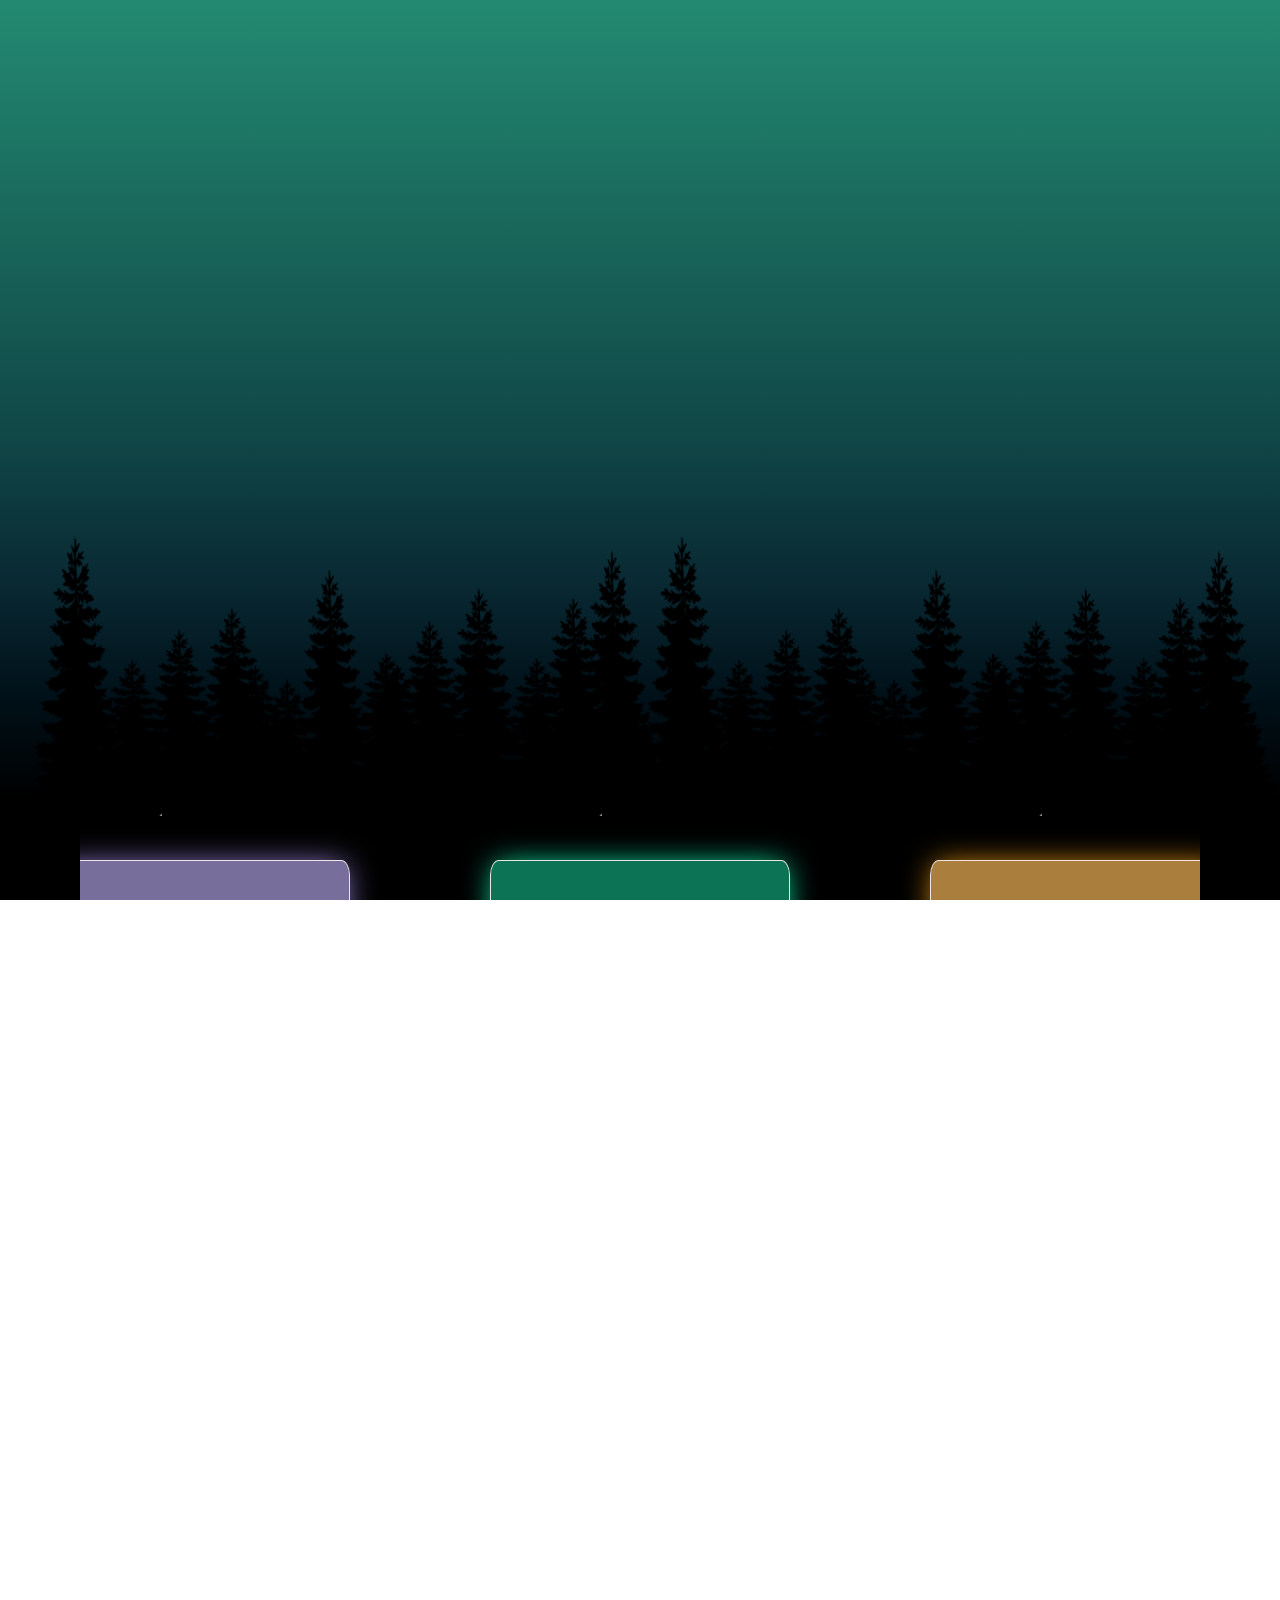
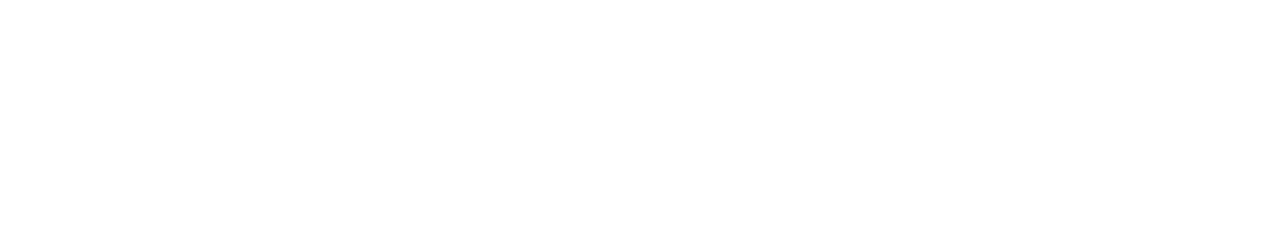
==== commit 9fd23fa8: "landing page 2 com carousel quase finalizado (falta responsividade)" ====
--- a/LANDING PAGE 2/index.html
+++ b/LANDING PAGE 2/index.html
@@ -10,6 +10,8 @@
     <link rel="stylesheet" href="style/footer.css">
     <link rel="stylesheet" href="style/backgroundLandingPage2.css">
     <link rel="stylesheet" href="style/FornecedoresEquipePage.css">
+
+    <link rel="stylesheet" href="https://cdn.jsdelivr.net/npm/swiper@11/swiper-bundle.min.css" />
 
     <link rel="stylesheet" href="https://cdn.jsdelivr.net/npm/swiper@11/swiper-bundle.min.css" />
 
@@ -40,93 +42,62 @@
             </picture>
             <picture id="blockBlackForest">
                 <div class="slider-container swiper mySwiper">
-                    <div class="carouselWrapper swiper-wrapper">
-                        <div class="carouselEquipe">
+                    <div class="carouselEquipe swiper-wrapper">
 
-                            <card-equipe id="card1"
+                        <card-equipe class="swiper-slide" id="card1"
                             image="https://www.shutterstock.com/image-photo/chief-cries-before-sitting-front-260nw-656442955.jpg"
-                            name="TESTECARALHOS"
+                            name="TESTE1" 
                             text="Fiz trabalho voluntário na coleta de lixo do Projeto Azura e foi muito
                             gratificante.
                             Contribuí para um mundo mais sustentável e conheci pessoas incríveis.">
-                            </card-equipe>
+                        </card-equipe>
 
-                            <card-equipe id="card2"
+                        <card-equipe class="swiper-slide" id="card2"
                             image="https://www.shutterstock.com/image-photo/chief-cries-before-sitting-front-260nw-656442955.jpg"
-                            name="TESTECARALHOS"
+                            name="TESTE2" 
                             text="Fiz trabalho voluntário na coleta de lixo do Projeto Azura e foi muito
                             gratificante.
-                            Contribuí para um mundo mais sustentável e conheci pessoas incríveis."></card-equipe>
-                            
-                            <card-equipe id="card3"
+                            Contribuí para um mundo mais sustentável e conheci pessoas incríveis.">
+                        </card-equipe>
+
+                        <card-equipe class="swiper-slide" id="card3"
                             image="https://www.shutterstock.com/image-photo/chief-cries-before-sitting-front-260nw-656442955.jpg"
-                            name="TESTECARALHOS"
+                            name="TESTE3" 
                             text="Fiz trabalho voluntário na coleta de lixo do Projeto Azura e foi muito
                             gratificante.
-                            Contribuí para um mundo mais sustentável e conheci pessoas incríveis."></card-equipe>
+                            Contribuí para um mundo mais sustentável e conheci pessoas incríveis.">
+                        </card-equipe>
 
-
-
-                            <!-- <card-equipe id="card4"
+                        <card-equipe class="swiper-slide" id="card1"
                             image="https://www.shutterstock.com/image-photo/chief-cries-before-sitting-front-260nw-656442955.jpg"
-                            name="TESTECARALHOS"
+                            name="TESTE4" 
                             text="Fiz trabalho voluntário na coleta de lixo do Projeto Azura e foi muito
                             gratificante.
-                            Contribuí para um mundo mais sustentável e conheci pessoas incríveis."></card-equipe>
+                            Contribuí para um mundo mais sustentável e conheci pessoas incríveis.">
+                        </card-equipe>
 
-                            <card-equipe id=card5
+                        <card-equipe class="swiper-slide" id="card2"
                             image="https://www.shutterstock.com/image-photo/chief-cries-before-sitting-front-260nw-656442955.jpg"
-                            name="TESTECARALHOS"
+                            name="TESTE5" 
                             text="Fiz trabalho voluntário na coleta de lixo do Projeto Azura e foi muito
                             gratificante.
-                            Contribuí para um mundo mais sustentável e conheci pessoas incríveis."></card-equipe> -->
+                            Contribuí para um mundo mais sustentável e conheci pessoas incríveis.">
+                        </card-equipe>
 
-
-
-                            <!-- <div class="item swiper-slide">
-                                <img id="equipe-image"
-                                    src="https://www.shutterstock.com/image-photo/chief-cries-before-sitting-front-260nw-656442955.jpg"
-                                    alt="Card Image">
-                                <div class="cardEquipe card2">
-                                    <h1>TESTE1</h1>
-                                    <p>Fiz trabalho voluntário na coleta de lixo do Projeto Azura e foi muito
-                                        gratificante.
-                                        Contribuí para um mundo mais sustentável e conheci pessoas incríveis.</p>
-                                    <div class="imagesLinkEquipe">
-                                        <img src="/img/facebook.png" alt="">
-                                        <img src="/img/instagram.png" alt="">
-                                    </div>
-                                    <a href="#" class="paginEquipe">Facebook</a>
-                                    <a href="#" class="paginEquipe">Instragram</a>
-                                </div>
-                            </div>
-
-                            <div class="item swiper-slide">
-                                <img id="equipe-image"
-                                    src="https://www.shutterstock.com/image-photo/chief-cries-before-sitting-front-260nw-656442955.jpg"
-                                    alt="Card Image">
-                                <div class="cardEquipe card3">
-                                    <h1>TESTE1</h1>
-                                    <p>Fiz trabalho voluntário na coleta de lixo do Projeto Azura e foi muito
-                                        gratificante.
-                                        Contribuí para um mundo mais sustentável e conheci pessoas incríveis.</p>
-                                    <div class="imagesLinkEquipe">
-                                        <img src="/img/facebook.png" alt="">
-                                        <img src="/img/instagram.png" alt="">
-                                    </div>
-                                    <a href="#" class="paginEquipe">Facebook</a>
-                                    <a href="#" class="paginEquipe">Instragram</a>
-
-                                </div> -->
-                        </div>
+                        <card-equipe class="swiper-slide" id="card3"
+                            image="https://www.shutterstock.com/image-photo/chief-cries-before-sitting-front-260nw-656442955.jpg"
+                            name="TESTE6" 
+                            text="Fiz trabalho voluntário na coleta de lixo do Projeto Azura e foi muito
+                            gratificante.
+                            Contribuí para um mundo mais sustentável e conheci pessoas incríveis.">
+                        </card-equipe>
                     </div>
                     <div class="swiper-button-next"></div>
                     <div class="swiper-button-prev"></div>
-                    <div class="swiper-pagination"></div>
                 </div>
-                
                 </div>
-                
+
+
             </picture>
         </section>
 
@@ -176,12 +147,25 @@
             </nav>
     </section>
 </body>
+
 <script src="./js/carouselEquipe.js"></script>
 <script src="js/cardEquipe.js"></script>
 <script src="/js/cardFotos.js"></script>
 
 <script src="https://cdn.jsdelivr.net/npm/swiper@11/swiper-bundle.min.js"></script>
 
+<script>
+    var swiper = new Swiper(".mySwiper", {
+        slidesPerView: 3,
+        spaceBetween: 200,
+        loop: true,
+        navigation: {
+            nextEl: ".swiper-button-next",
+            prevEl: ".swiper-button-prev",
+        },
+    });
+</script>
+
 
 
 
--- a/LANDING PAGE 2/style/FornecedoresEquipePage.css
+++ b/LANDING PAGE 2/style/FornecedoresEquipePage.css
@@ -45,41 +45,14 @@
   margin-top: 18px; /* Adjust margin as needed */
 }
 
-/* 
-.carousel {
-  overflow: hidden;
-}
-  
-.carousel-container {
-  display: flex;
-  transition: transform 0.3s;
-}
-  
-.carousel-item {
-  flex: 0 0 100%;
-  width: 100%;
-  text-align: center;
-}
-  
-#prevButton, #nextButton {
-  cursor: pointer;
-} */
-
 .slider-container{
   width: 100%;
   max-width: 1120px;
   padding: 40px 0;
 }
-
+/* 
 .carouselEquipe{
-  display: flex;
-  justify-content: center;
-  flex-direction: row;
-}
-
-.carouselWrapper{
-  justify-content: center;
-}
+} */
 
 .button-left, .button-right{
   position: absolute;
@@ -95,14 +68,14 @@
   position: relative; 
   display: flex !important; 
   flex-direction: column;
-  align-content: center;
+  align-items: center;
   height: auto;
 }
 
 #equipe-image{
   position: absolute;
-  height: 100px;
-  width: 100px;
+  height: 15%;
+  max-width: 100%;
   border-radius: 50%;
   align-self: center;
   justify-self: flex-end;
@@ -110,7 +83,6 @@
 
 
 .cardEquipe{
-  margin: 0 30px;
   flex-direction: column;
   flex-wrap: wrap;
   display: flex;
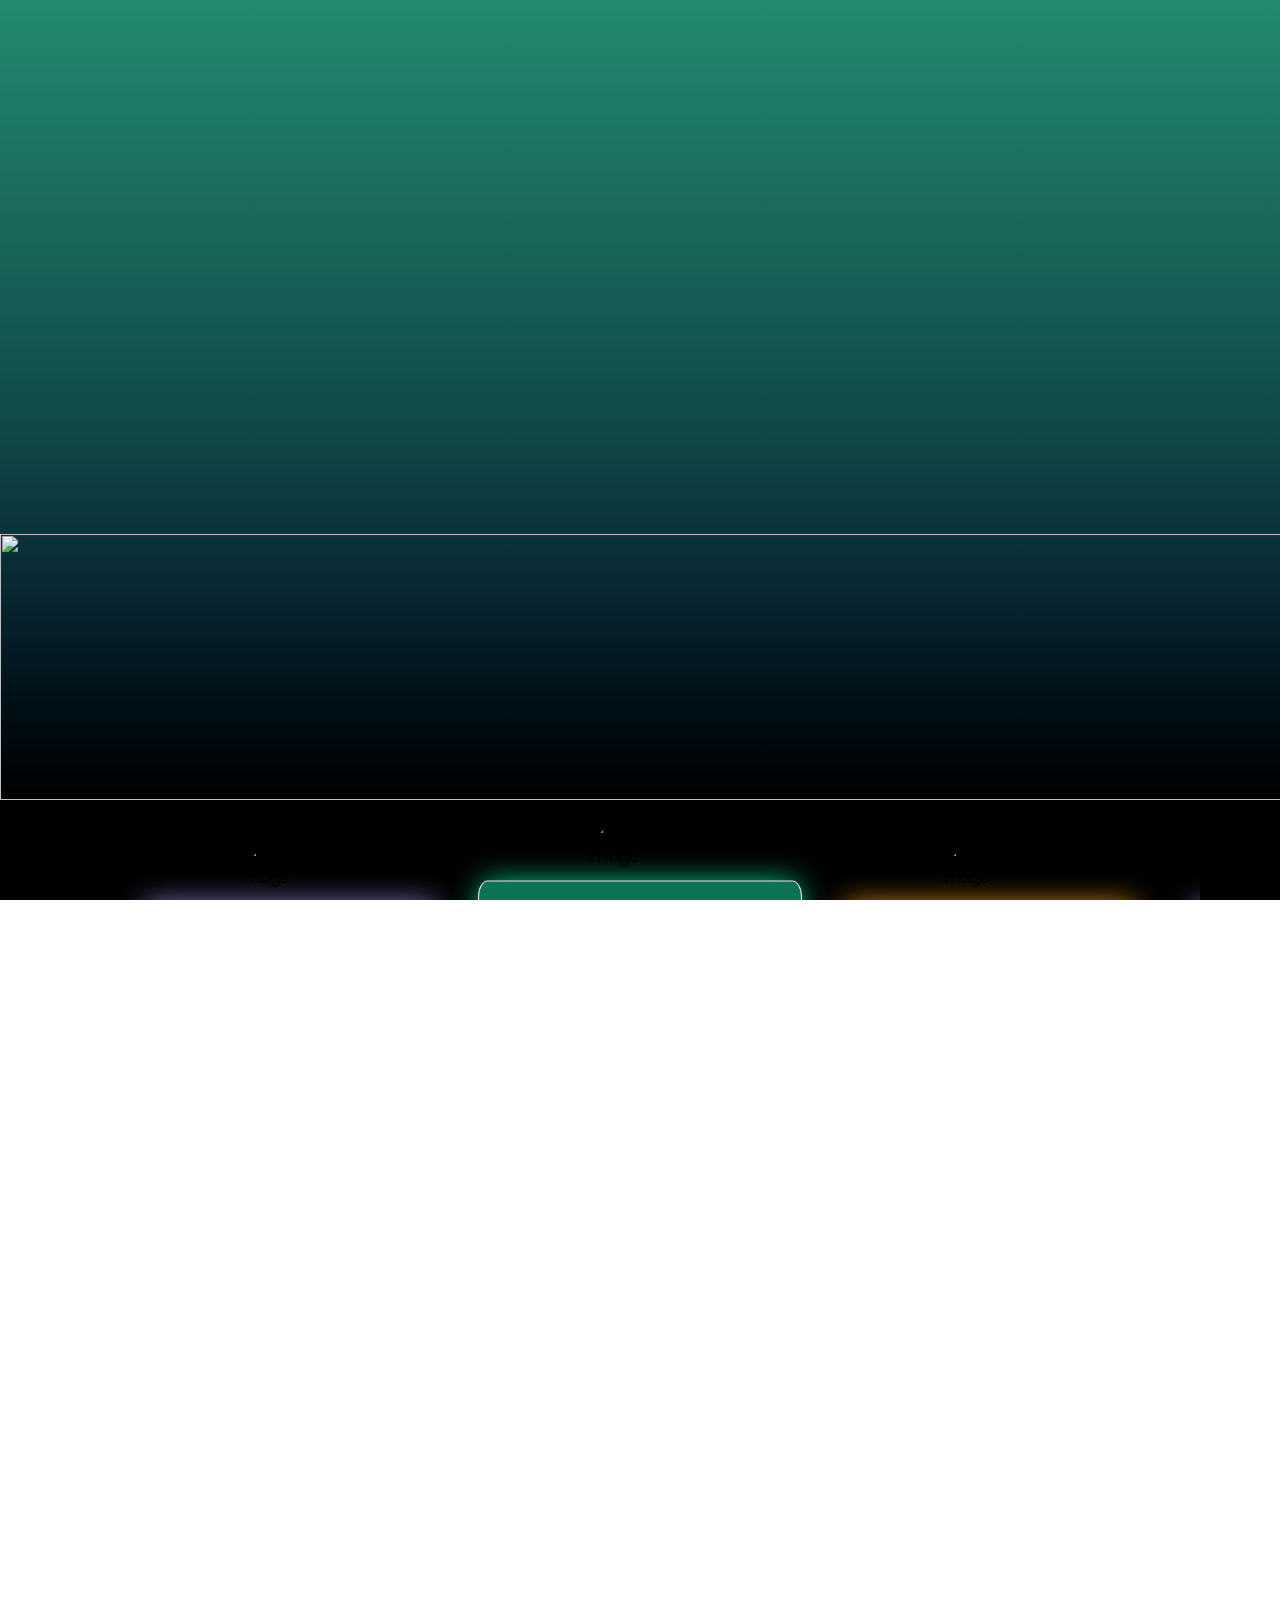
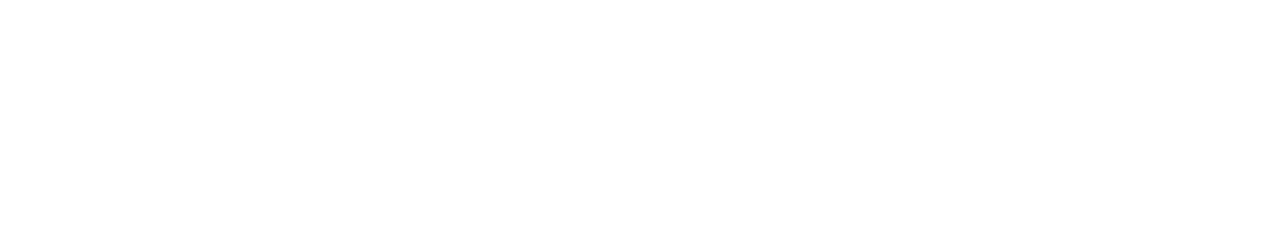
==== commit d1c37677: "versão finalizada landing page 2" ====
--- a/LANDING PAGE 2/index.html
+++ b/LANDING PAGE 2/index.html
@@ -22,71 +22,67 @@
     <section class="landingPage2">
         <section class="backgroundLandingPage2">
             <picture id="gradientFundo">
-                <img src="img/forest.png" alt="">
+                <img src="/img/forest.png" alt="">
                 <div class="imagensFornecedores">
-                    <div class="imagensFornecedoresLateral">
-                        <card-fotos class="img_lateral_fornecedores"
-                            image="https://www.shutterstock.com/image-photo/chief-cries-before-sitting-front-260nw-656442955.jpg"
-                            text="paputs"></card-fotos>
-                    </div>
-                    <card-fotos id="img_central_fornecedores"
-                        image="https://www.shutterstock.com/image-photo/chief-cries-before-sitting-front-260nw-656442955.jpg"
-                        text="paputs"></card-fotos>
-                    <div class="imagensFornecedoresLateral">
-
-                        <card-fotos class="img_lateral_fornecedores"
-                            image="https://www.shutterstock.com/image-photo/chief-cries-before-sitting-front-260nw-656442955.jpg"
-                            text="paputs"></card-fotos>
-                    </div>
+                    <card-fotos
+                        image="https://media.gettyimages.com/id/1351442130/photo/multiracial-volunteers-planting-in-public-park.jpg?s=612x612&w=gi&k=20&c=jIJBnfBGc83U_HBEaN1bgzEXKl9j_gcGU1ScEcEnI_o="
+                        text="Dois voluntarios do azura plantando arvores"></card-fotos>
+                    <card-fotos
+                        image="https://media.istockphoto.com/id/1077165502/video/adult-hands-putting-young-plant-in-to-little-girls-hands.jpg?s=640x640&k=20&c=avy5gbw3jW3PHWEPWF_7ZsEldfA2qfJPb1bCVq-r5sg="
+                        text="Imagem figuriativa de pessoas plantando"></card-fotos>
+    
+                    <card-fotos
+                        image="https://st4.depositphotos.com/13194036/19714/i/450/depositphotos_197149682-stock-photo-side-view-father-son-planting.jpg"
+                        text="Criança comendo terra e atrapalhando voluntario do azura"></card-fotos>
                 </div>
             </picture>
             <picture id="blockBlackForest">
                 <div class="slider-container swiper mySwiper">
                     <div class="carouselEquipe swiper-wrapper">
-
-                        <card-equipe class="swiper-slide" id="card1"
-                            image="https://www.shutterstock.com/image-photo/chief-cries-before-sitting-front-260nw-656442955.jpg"
-                            name="TESTE1" 
+    
+                        <card-equipe class="swiper-slide" id="cardPurple"
+                            image="https://en.pimg.jp/069/815/013/1/69815013.jpg"
+                            name="Carlos" 
                             text="Fiz trabalho voluntário na coleta de lixo do Projeto Azura e foi muito
                             gratificante.
                             Contribuí para um mundo mais sustentável e conheci pessoas incríveis.">
                         </card-equipe>
-
-                        <card-equipe class="swiper-slide" id="card2"
-                            image="https://www.shutterstock.com/image-photo/chief-cries-before-sitting-front-260nw-656442955.jpg"
-                            name="TESTE2" 
+    
+                        <card-equipe class="swiper-slide" id="cardGreen"
+                            image="https://as1.ftcdn.net/v2/jpg/02/79/87/62/1000_F_279876235_NBDb16O7PUSZK0EAOI4muUB3OOvHHPOU.jpg"
+                            name="Marcia" 
                             text="Fiz trabalho voluntário na coleta de lixo do Projeto Azura e foi muito
                             gratificante.
                             Contribuí para um mundo mais sustentável e conheci pessoas incríveis.">
                         </card-equipe>
-
-                        <card-equipe class="swiper-slide" id="card3"
-                            image="https://www.shutterstock.com/image-photo/chief-cries-before-sitting-front-260nw-656442955.jpg"
-                            name="TESTE3" 
+    
+                        <card-equipe class="swiper-slide" id="cardOrange"
+                            image="https://www.shutterstock.com/image-photo/promotion-news-overjoyed-arab-man-260nw-1946302561.jpg"
+                            name="Frederico" 
                             text="Fiz trabalho voluntário na coleta de lixo do Projeto Azura e foi muito
                             gratificante.
                             Contribuí para um mundo mais sustentável e conheci pessoas incríveis.">
                         </card-equipe>
-
-                        <card-equipe class="swiper-slide" id="card1"
-                            image="https://www.shutterstock.com/image-photo/chief-cries-before-sitting-front-260nw-656442955.jpg"
-                            name="TESTE4" 
+    
+                        <card-equipe class="swiper-slide" id="cardPurple"
+                            image="https://media.istockphoto.com/id/1291318636/photo/put-more-in-get-more-out.jpg?s=612x612&w=0&k=20&c=KRvn1x6r9x9GmYMLpW6AVZzkvOA0bmn14fKle-O6CVc="
+                            name="Eduardo" 
                             text="Fiz trabalho voluntário na coleta de lixo do Projeto Azura e foi muito
                             gratificante.
                             Contribuí para um mundo mais sustentável e conheci pessoas incríveis.">
                         </card-equipe>
-
-                        <card-equipe class="swiper-slide" id="card2"
-                            image="https://www.shutterstock.com/image-photo/chief-cries-before-sitting-front-260nw-656442955.jpg"
-                            name="TESTE5" 
+    
+                        <card-equipe class="swiper-slide" id="cardGreen"
+                            image="https://as1.ftcdn.net/v2/jpg/03/64/75/54/1000_F_364755407_ZuODj4WEiOyUHM4uuOxdS8wyVccnkkk9.jpg"
+                            name="Eduarda" 
                             text="Fiz trabalho voluntário na coleta de lixo do Projeto Azura e foi muito
                             gratificante.
                             Contribuí para um mundo mais sustentável e conheci pessoas incríveis.">
                         </card-equipe>
-
-                        <card-equipe class="swiper-slide" id="card3"
-                            image="https://www.shutterstock.com/image-photo/chief-cries-before-sitting-front-260nw-656442955.jpg"
-                            name="TESTE6" 
+    
+                        <card-equipe class="swiper-slide" id="cardOrange"
+                            image="https://st4.depositphotos.com/13318524/21973/i/1600/depositphotos_219732944-stock-photo-corporate-portrait-happy-senior-business.jpg"
+                            name="Seu Zé do boteco" 
                             text="Fiz trabalho voluntário na coleta de lixo do Projeto Azura e foi muito
                             gratificante.
                             Contribuí para um mundo mais sustentável e conheci pessoas incríveis.">
@@ -96,21 +92,20 @@
                     <div class="swiper-button-prev"></div>
                 </div>
                 </div>
-
-
+    
+    
             </picture>
         </section>
-
-
-
+    
+    
         <!-- FOOTER -->
-
-        <div class="fotter">
+    
+        <section class="fotter">
             <div class="align-line-fotter">
                 <h1 class="line-fotter"></h1>
-
+    
             </div>
-
+    
             <div class="block-var-fotter">
                 <a class="var-fotter" href="#">HOME </a>
                 <a class="var-fotter" href="#">EQUIPE</a>
@@ -121,34 +116,33 @@
             <div class="container-contact">
                 <h1 class="colunaText">CONTATO</h1>
             </div>
-
+    
             <nav class="nav-footer" style="display: flex; margin-left: 7%; margin-top: 2%;">
                 <div class="images-link">
                     <img src="/img/facebook.png" alt="">
                     <img src="/img/instagram.png" alt="">
                 </div>
-
+    
                 <div class="pages">
                     <a href="#" class="pagin">Facebook</a>
                     <a href="#" class="pagin">Instragram</a>
                 </div>
-
+    
                 <nav class="line-horizont"></nav>
-
+    
                 <div class="descrition-fotter">
                     <h class="text-f">O Projeto Azura é uma ONG sem fins<br>lucrativos que tem como objetivo cuidar
                         do<br> meio
                         ambiente através do plantio de<br> árvores e da coleta de lixo.</h1>
                 </div>
-
+    
                 <div class="logo-az">
                     <img src="/img/azura-logo 3.png" alt="">
                 </div>
             </nav>
+        </section>
     </section>
 </body>
-
-<script src="./js/carouselEquipe.js"></script>
 <script src="js/cardEquipe.js"></script>
 <script src="/js/cardFotos.js"></script>
 
@@ -157,7 +151,8 @@
 <script>
     var swiper = new Swiper(".mySwiper", {
         slidesPerView: 3,
-        spaceBetween: 200,
+        slidesPerGroup: 1,
+        loopFillGroupWithBlank: true,
         loop: true,
         navigation: {
             nextEl: ".swiper-button-next",
@@ -167,6 +162,4 @@
 </script>
 
 
-
-
 </html>--- a/LANDING PAGE 2/style/backgroundLandingPage2.css
+++ b/LANDING PAGE 2/style/backgroundLandingPage2.css
@@ -19,18 +19,11 @@
         min-height: 800px;
     }
 
-    
-    #gradientFundo > .imagensFornecedores{
-        position: absolute;
-        top: 10%;
-        display: flex;
-        justify-content: center;
-    }
-
     #gradientFundo > img
     {
         align-self: flex-end;
         object-fit: cover;
+        overflow-x: hidden;
         height: 266px;
     }
 
--- a/LANDING PAGE 2/style/FornecedoresEquipePage.css
+++ b/LANDING PAGE 2/style/FornecedoresEquipePage.css
@@ -1,18 +1,11 @@
 .imagensFornecedores{
+  width: 100%;
   display: flex;
-  width: 100%;
-}
-
-.imagensFornecedoresLateral{
-  margin-left: 40px;
-  margin-right: 40px;
-  margin-top: 20px;
-}
-
-.img_lateral_fornecedores img{
-  height: 175px;
-  width: auto;
-  border-radius: 3%;
+  justify-content: center;
+  align-items: center;
+  position: absolute;
+  height: 300px;
+  top: 20%
 }
 
 .card-fotos {
@@ -20,62 +13,82 @@
   flex-direction: column;
   align-items: center;
   text-align: center;
+
+  margin-left: 50px;
+  margin-right: 50px;
+  transition: 0.6s; 
 }
 
-.card-image:hover{
-  transform: scale(1.08);
+.card-text{
+  color: rgba(218, 217, 217, 1);
+  font-size: 10px;
+  transition: 0.6s
+}
+
+.card-image { /* Set the width of the image */
+  width: 300px; /* Maintain aspect ratio */
+  height: 200px;
+  border-radius: 3%;
+  box-shadow: 5px 6px 10px 0px rgba(0, 0, 0, 0.75);
   transition: 0.6s;
 }
 
-.card-fotos p{
-  color: rgba(218, 217, 217, 1);
-  font-size: 15px;
+.card-line {
+  width: 95%; /* Set the width of the line (adjust as needed) */
+  border-bottom: 2px solid#1CB398; /* Define line appearance */
+  margin-top: 18px; /* Adjust margin as needed */
+  transition: 0.6s;
 }
 
-.card-image { /* Set the width of the image */
-  width: 500px; /* Maintain aspect ratio */
-  height: 300px;
-  border-radius: 3%;
-  box-shadow: 5px 6px 10px 0px rgba(0, 0, 0, 0.75);
+.card-fotos:hover{
+  transform:scale(1.5);
+  transition: 0.6s;
+  .card-line{
+    width: 105%;
+    border-bottom: 2px solid #1CB398; /* Define line appearance */
+    margin-top: 10px; /* Adjust margin as needed */ 
+  };
+  .card-text{
+    font-size: 12px;
+    transition: 0.6s
+  };
 }
 
-.card-line {
-  width: 105%; /* Set the width of the line (adjust as needed) */
-  border-bottom: 2px solid#1CB398; /* Define line appearance */
-  margin-top: 18px; /* Adjust margin as needed */
-}
+/* 
+                         carouselEquipe{
+} */
 
 .slider-container{
   width: 100%;
   max-width: 1120px;
-  padding: 40px 0;
+  padding: 40px 0 !important;
+  padding-left: 60px !important;
+  padding-right: 10px !important; 
 }
-/* 
+
 .carouselEquipe{
-} */
-
-.button-left, .button-right{
-  position: absolute;
-  top: 0;
-  left: 0;
-  right: auto;
-  left: 0;
-
+  margin: 0 -10px;
+  display: flex;
+  align-content: center;
 }
 
 .item
 {
+  margin: 0 10px;
   position: relative; 
-  display: flex !important; 
+  display: flex !important;
+  justify-content: space-between; 
   flex-direction: column;
   align-items: center;
-  height: auto;
+  width: 300px;
+  transition: 0.2s;
+  
 }
 
 #equipe-image{
   position: absolute;
-  height: 15%;
-  max-width: 100%;
+  height: 100px;
+  width: 100px;
   border-radius: 50%;
   align-self: center;
   justify-self: flex-end;
@@ -83,9 +96,6 @@
 
 
 .cardEquipe{
-  flex-direction: column;
-  flex-wrap: wrap;
-  display: flex;
   margin-top: 60px;
   background-color: #1CB398;
   width: 300px;
@@ -93,9 +103,32 @@
   margin-bottom: 50px;
   border-radius: 3%;
   transition: margin 0.4s ease;
-  background-color: rgba(12, 116, 85, 1);
+  transition: 0.2s;
+}
+
+/* Carousel Equipe destaque tipo 1; */
+/* .cardEquipe:hover{
+  transition: 0.2s;
   border: 1px solid #EDE5E5;
-  box-shadow: 0px 0px 30px -5px #0DFFB5;
+}
+
+.item:hover{
+  transform: scale(1.08);
+  transition: 0.6s;
+} */
+
+/* Carousel Equipe destaque tipo 2; */
+.swiper-slide-next{
+  z-index: 1;
+  .cardEquipe{
+  transition: 0.2s;
+  border: 1px solid #EDE5E5;
+  }
+  .item{
+    transform: scale(1.08);
+    transition: 0.6s;
+  }
+  
 }
 
 .cardEquipe h1{
@@ -118,12 +151,17 @@
   font-size: 18px;
 }
 
-#card1 .cardEquipe{
+#cardPurple .cardEquipe{
   background-color: #786E9C;
   box-shadow: 0px 0px 30px -5px #A38FEB;
 }
 
-#card3 .cardEquipe{
+#cardOrange .cardEquipe{
   background-color: #AA7E3C;
   box-shadow: 0px 0px 30px -5px #FFA113;
 }
+
+#cardGreen .cardEquipe{
+  background-color: rgba(12, 116, 85, 1);
+  box-shadow: 0px 0px 30px -5px #0DFFB5;
+}